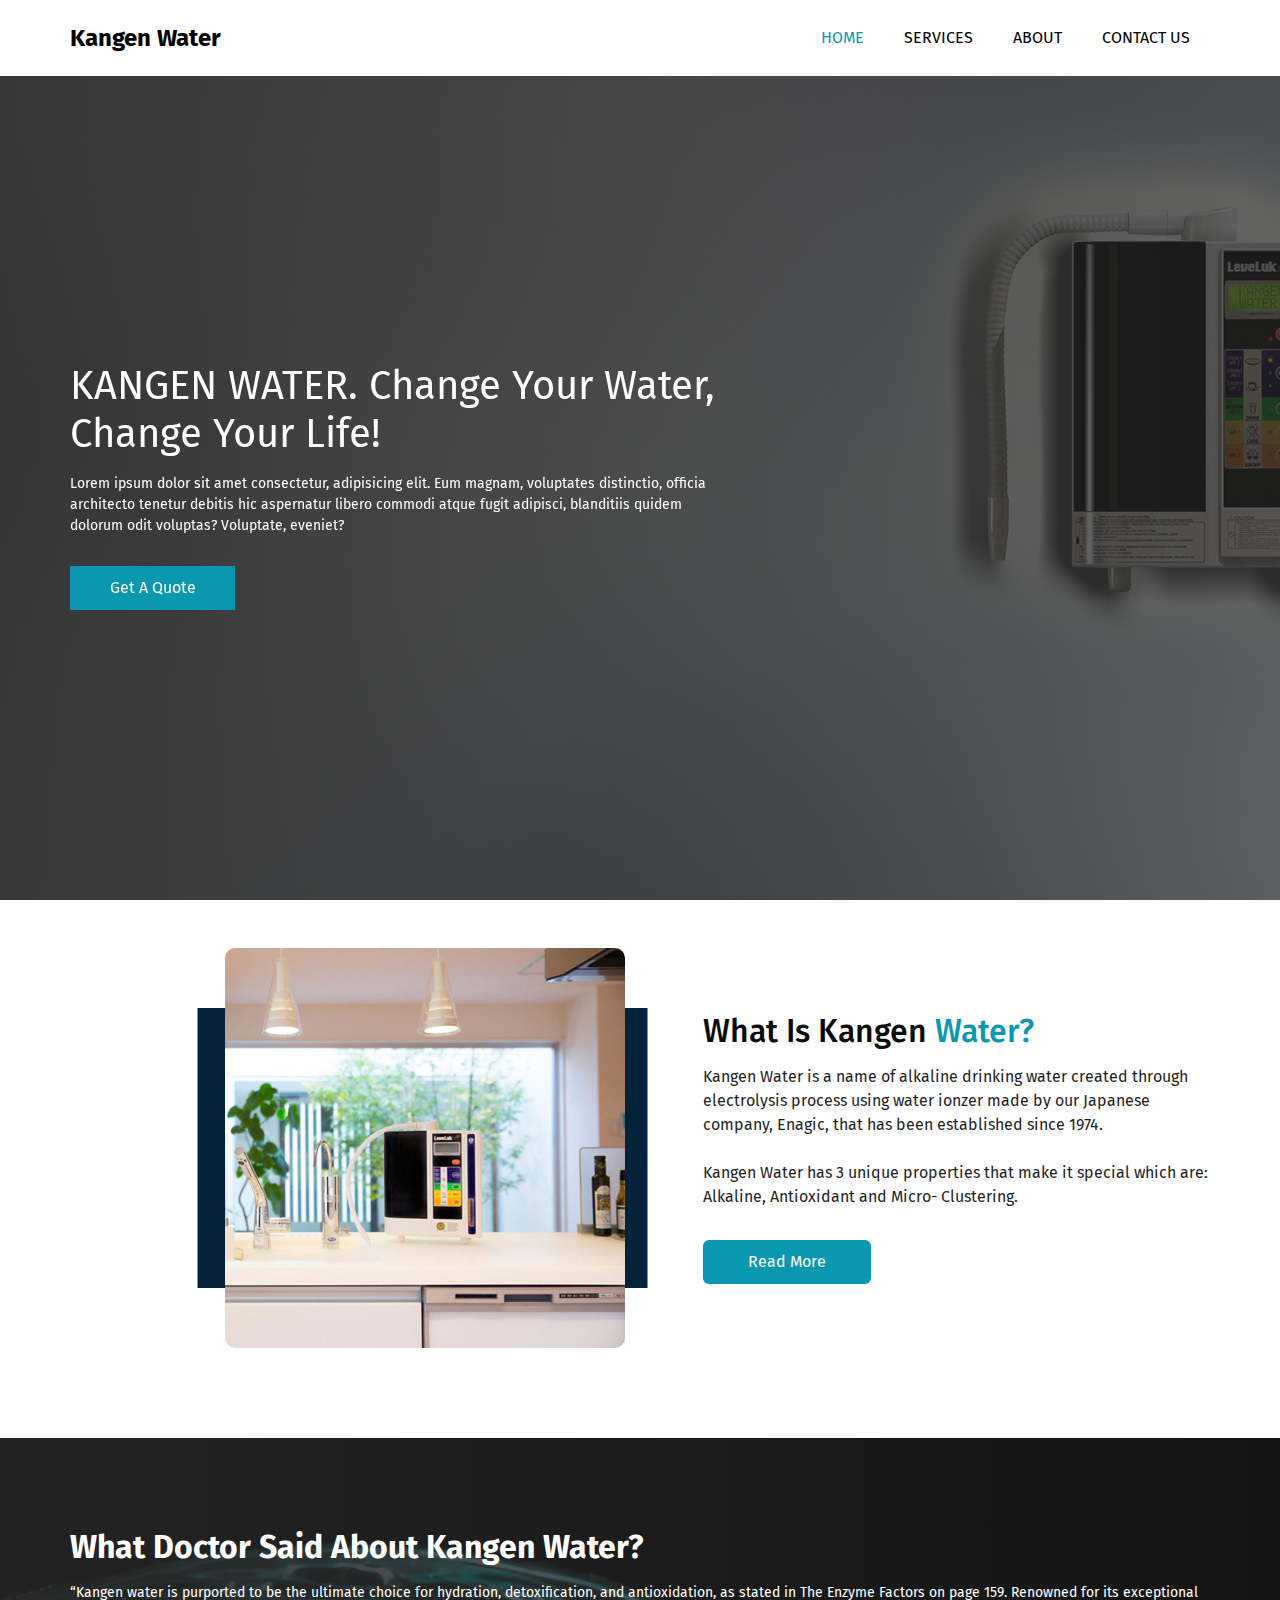
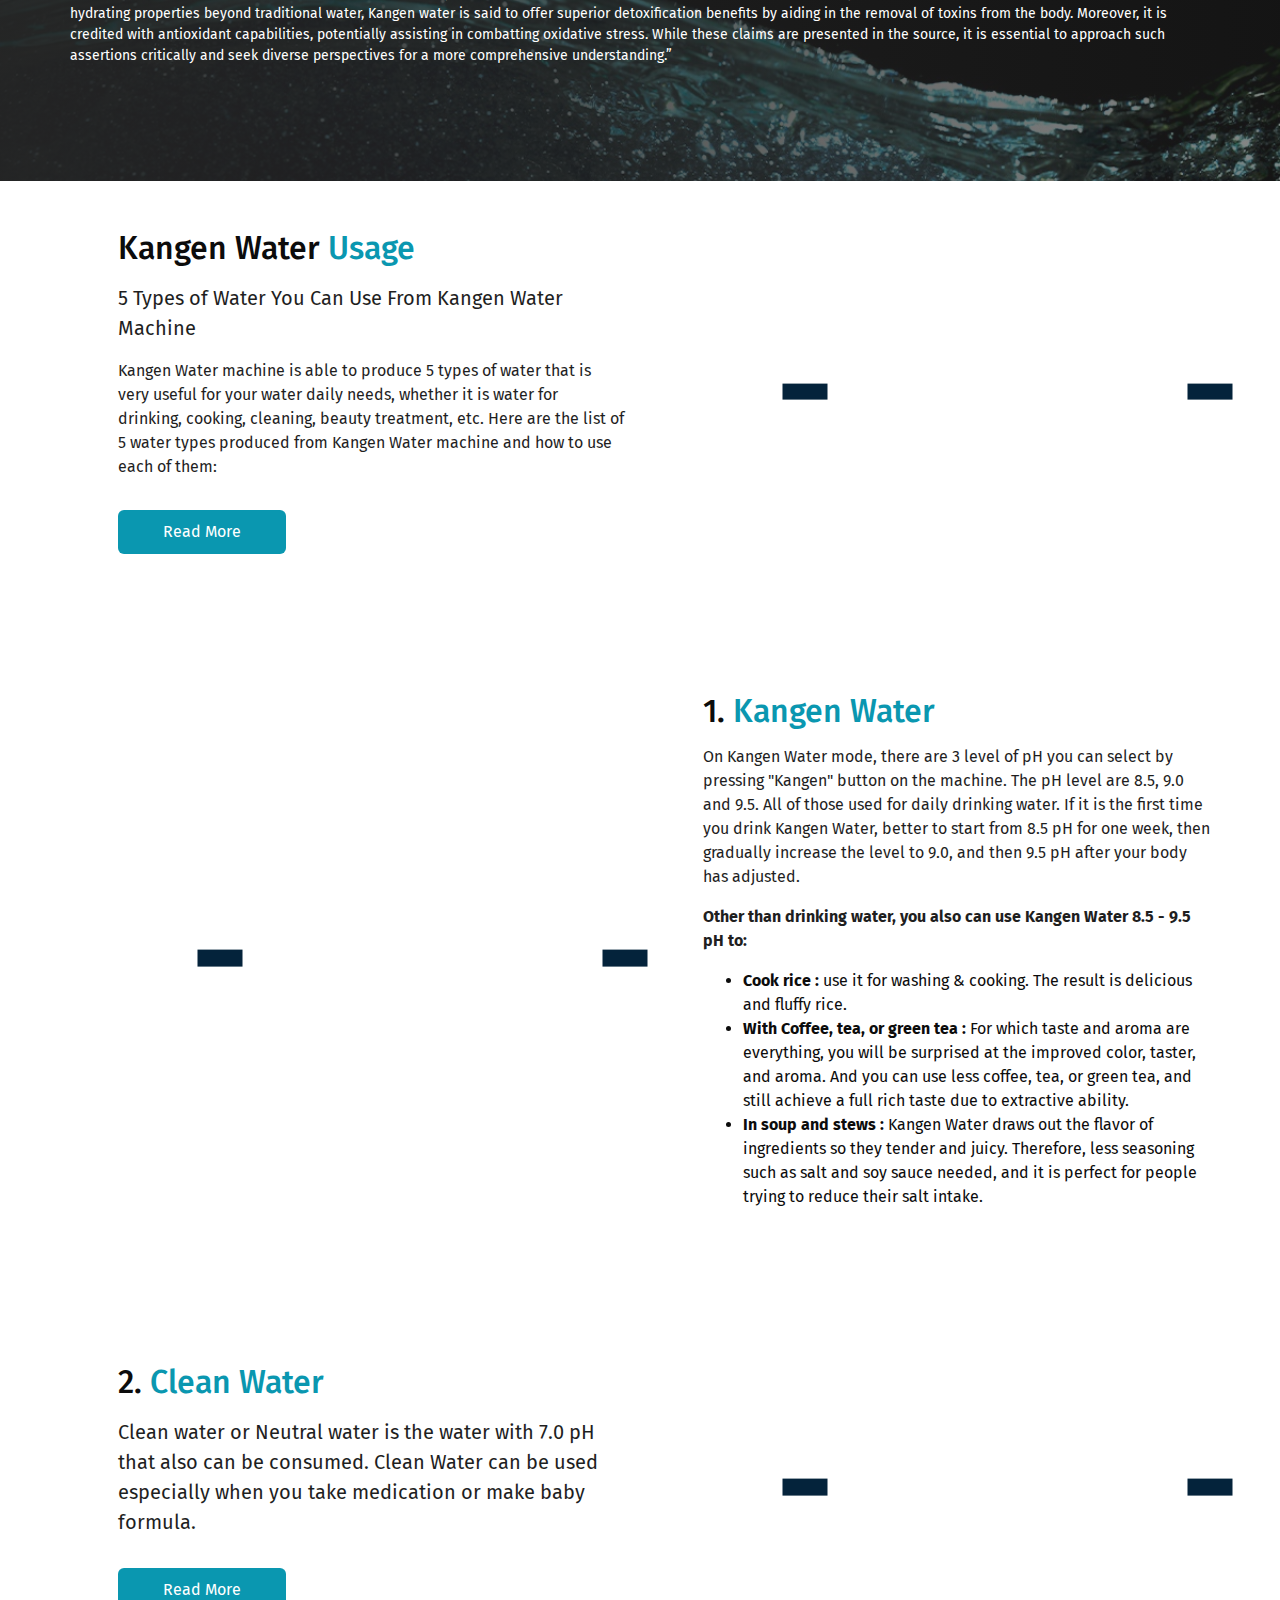
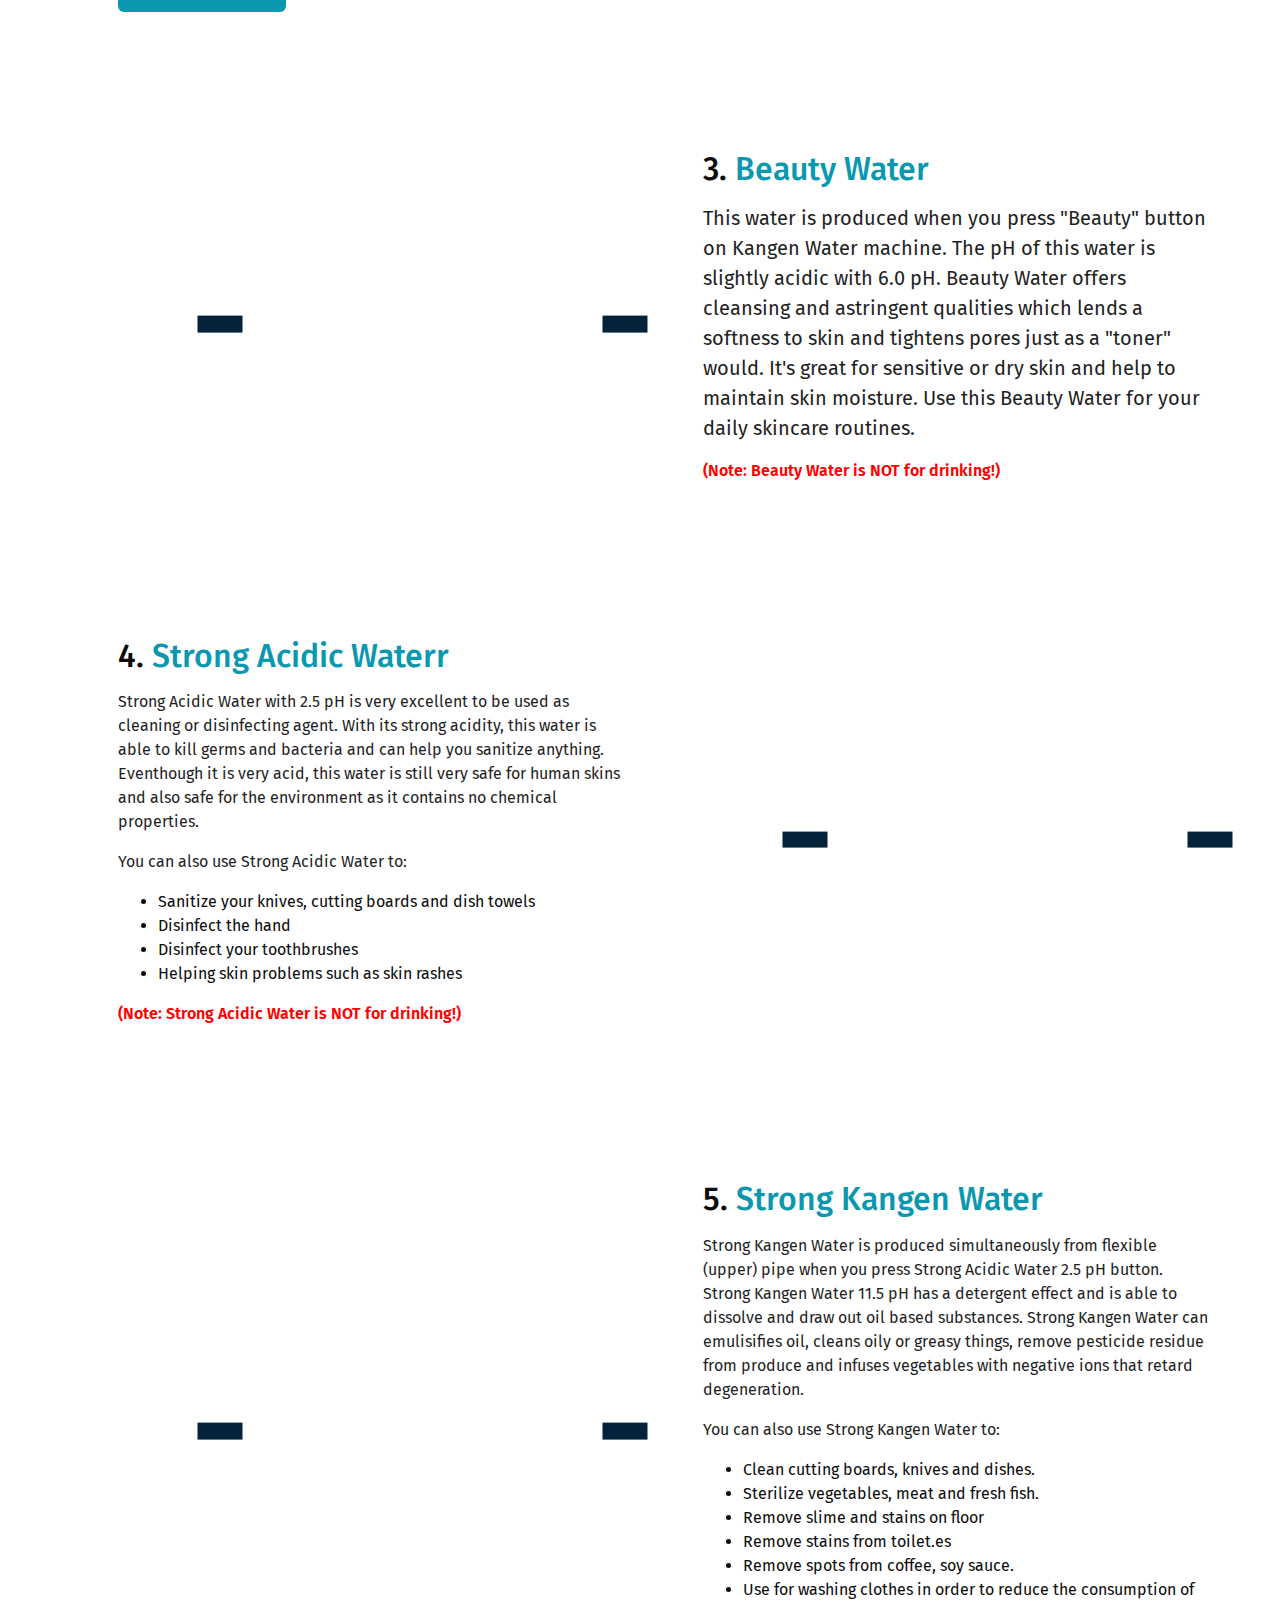
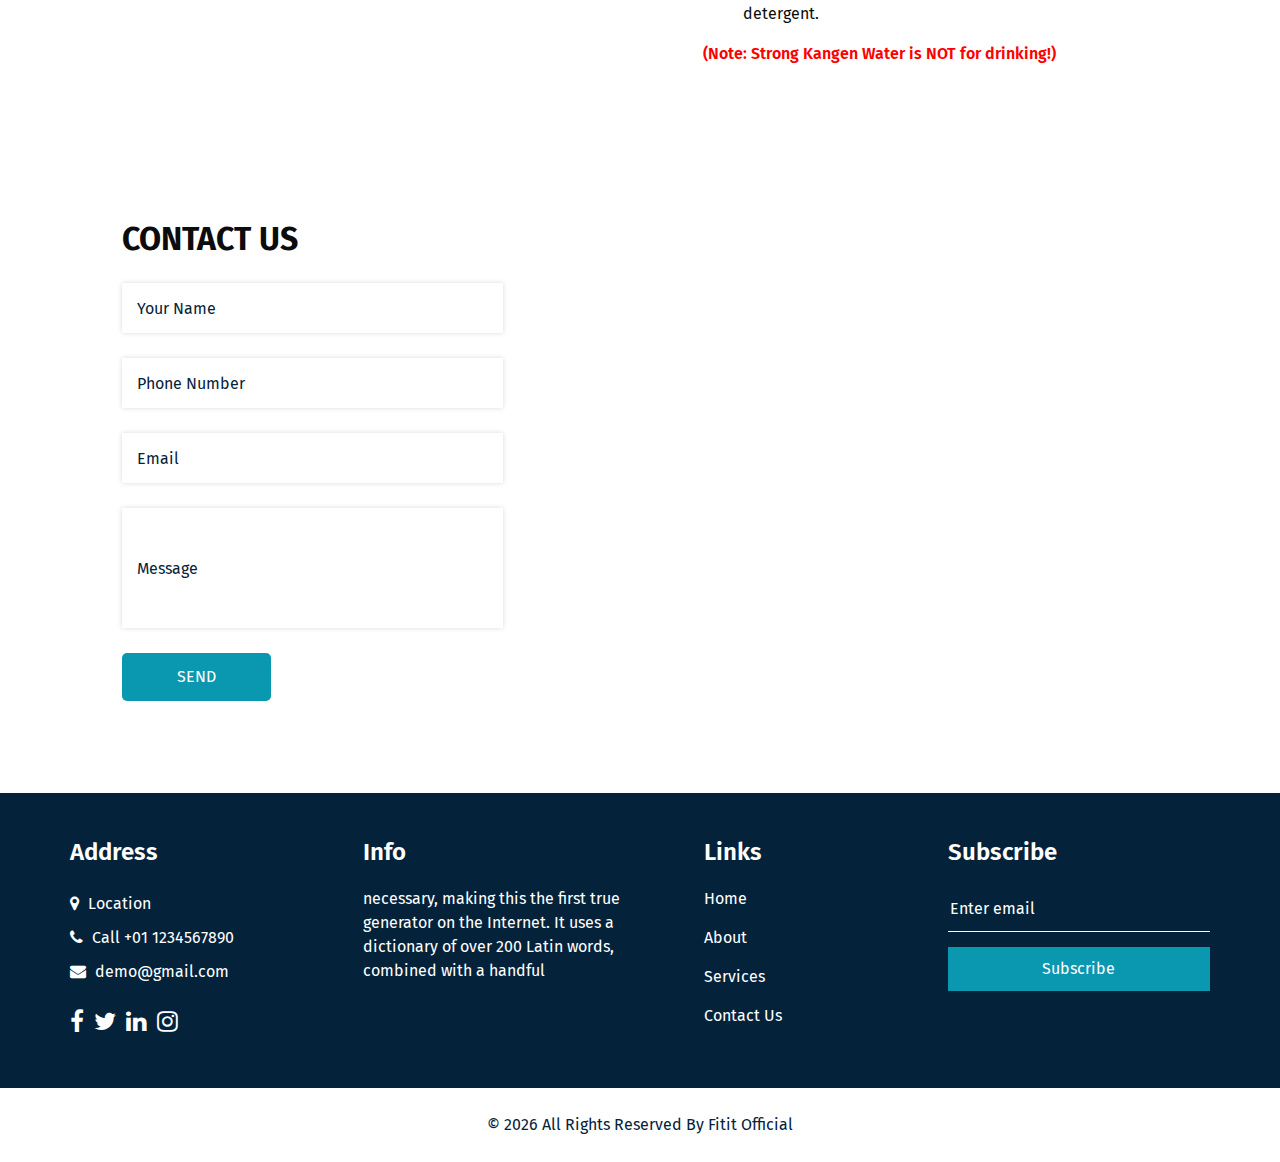
==== index.html @ 3a8f8d0d "initial commite" ====
<!DOCTYPE html>
<html>

<head>
  <!-- Basic -->
  <meta charset="utf-8" />
  <meta http-equiv="X-UA-Compatible" content="IE=edge" />
  <!-- Mobile Metas -->
  <meta name="viewport" content="width=device-width, initial-scale=1, shrink-to-fit=no" />
  <!-- Site Metas -->
  <meta name="keywords" content="" />
  <meta name="description" content="" />
  <meta name="author" content="" />

  <title> Kangen Water </title>


  <!-- bootstrap core css -->
  <link rel="stylesheet" type="text/css" href="css/bootstrap.css" />

  <!-- fonts style -->
  <link href="https://fonts.googleapis.com/css2?family=Roboto:wght@400;500;700;900&display=swap" rel="stylesheet">

  <!--owl slider stylesheet -->
  <link rel="stylesheet" type="text/css"
    href="https://cdnjs.cloudflare.com/ajax/libs/OwlCarousel2/2.3.4/assets/owl.carousel.min.css" />

  <!-- font awesome style -->
  <link href="css/font-awesome.min.css" rel="stylesheet" />

  <!-- Custom styles for this template -->
  <link href="css/style.css" rel="stylesheet" />
  <!-- responsive style -->
  <link href="css/responsive.css" rel="stylesheet" />

</head>

<body>

  <div class="hero_area">
    <!-- header section strats -->
    <header class="header_section">
      <div class="header_bottom">
        <div class="container">
          <nav class="navbar navbar-expand-lg custom_nav-container ">
            <a class="navbar-brand" href="index.html">
              <span>
                Kangen Water
              </span>
            </a>

            <button class="navbar-toggler" type="button" data-toggle="collapse" data-target="#navbarSupportedContent"
              aria-controls="navbarSupportedContent" aria-expanded="false" aria-label="Toggle navigation">
              <span class=""> </span>
            </button>

            <div class="collapse navbar-collapse" id="navbarSupportedContent">
              <ul class="navbar-nav  ">
                <li class="nav-item active">
                  <a class="nav-link" href="index.html">Home <span class="sr-only">(current)</span></a>
                </li>
                <li class="nav-item">
                  <a class="nav-link" href="service.html">Services</a>
                </li>
                <li class="nav-item">
                  <a class="nav-link" href="about.html"> About</a>
                </li>
                <li class="nav-item">
                  <a class="nav-link" href="contact.html">Contact Us</a>
                </li>
              </ul>
            </div>
          </nav>
        </div>
      </div>
    </header>
    <!-- end header section -->
    <!-- slider section -->
    <section class="slider_section ">
      <div class="slider_bg_box">
        <img src="images/bgmain2.jpg" alt="">
      </div>
      <div id="customCarousel1" class="carousel slide" data-ride="carousel">
        <div class="carousel-inner">
          <div class="carousel-item active">
            <div class="container ">
              <div class="row">
                <div class="col-md-7 ">
                  <div class="detail-box">
                    <h1>
                      KANGEN WATER. Change Your Water, Change Your Life!
                    </h1>
                    <p>
                      Lorem ipsum dolor sit amet consectetur, adipisicing elit. Eum magnam, voluptates distinctio,
                      officia architecto tenetur debitis hic aspernatur libero commodi atque fugit adipisci, blanditiis
                      quidem dolorum odit voluptas? Voluptate, eveniet?
                    </p>
                    <div class="btn-box">
                      <a href="" class="btn1">
                        Get A Quote
                      </a>
                    </div>
                  </div>
                </div>
              </div>
            </div>
          </div>
        </div>
      </div>

    </section>
    <!-- end slider section -->
  </div>


  <section class="about_section layout_padding-bottom mt-lg-5 mt-3 ">
    <div class="container ">
      <div class="row">
        <div class="col-md-6 ">
          <div class="img-box mb-lg-0 mb-4" style="text-align: end;">
            <img src="images/galsd501-2.jpg" style="border-radius: 10px;" alt="">
          </div>
        </div>
        <div class="col-md-6">
          <div class="detail-box ml-lg-5 px-lg-0 px-3">
            <div class="heading_container">
              <h2 style="font-weight: 500;">
                What Is Kangen <span>Water?</span>
              </h2>
            </div>
            <p>
              Kangen Water is a name of alkaline drinking water created through electrolysis process using water ionzer
              made by our Japanese company, Enagic, that has been established since 1974. <br><br>
              Kangen Water has 3 unique properties that make it special which are: Alkaline, Antioxidant and Micro-
              Clustering.
            </p>
            <a href="" style="border-radius: 6px;">
              Read More
            </a>
          </div>
        </div>

      </div>
    </div>
  </section>

  <section class="track_section layout_padding">
    <div class="track_bg_box">
      <img src="images/Optimum-kangen_water.jpg" alt="">
    </div>
    <div class="container">
      <div class="">
        <div class="heading_container text-center mb-3">
          <h2>
            What Doctor Said About Kangen Water?
          </h2>
        </div>
        <div class="m-auto"> <img src="https://kangenwater.in/images/home/homehiromi.jpg" alt=""
            style="border-radius: 10px;margin-left: 25px;" class="d-block d-md-none"></div>
        <p class="mt-3">
          “Kangen water is purported to be the ultimate choice for hydration, detoxification, and antioxidation, as
          stated in The Enzyme Factors on page 159. Renowned for its exceptional hydrating properties beyond traditional
          water, Kangen water is said to offer superior detoxification benefits by aiding in the removal of toxins from
          the body. Moreover, it is credited with antioxidant capabilities, potentially assisting in combatting
          oxidative stress. While these claims are presented in the source, it is essential to approach such assertions
          critically and seek diverse perspectives for a more comprehensive understanding.”
        </p>
      </div>
    </div>
  </section>


  <section class="about_section layout_padding-bottom mt-lg-5 mt-3 ">
    <div class="container ">
      <div class="row">
        <div class="col-md-6 order-lg-2">
          <div class="img-box mb-lg-0 mb-4" style="text-align: end;">
            <img src="https://kangenwater.in/images/machines/galk8-1.jpg" style="border-radius: 10px;" alt="">
          </div>
        </div>
        <div class="col-md-6 order-lg-1">
          <div class="detail-box ml-lg-5 px-lg-0 px-3">
            <div class="heading_container">
              <h2 style="font-weight: 500;">
                Kangen Water <span>Usage</span>
              </h2>
            </div>
            <p style="font-size: 20px;">
              5 Types of Water You Can Use From Kangen Water Machine
            </p>
            <p>Kangen Water machine is able to produce 5 types of water that is very useful for your water daily needs,
              whether it is water for drinking, cooking, cleaning, beauty treatment, etc. Here are the list of 5 water
              types produced from Kangen Water machine and how to use each of them:</p>
            <a href="" style="border-radius: 6px;">
              Read More
            </a>
          </div>
        </div>

      </div>
    </div>
  </section>


  <section class="about_section layout_padding-bottom mt-lg-5 mt-3 ">
    <div class="container ">
      <div class="row">
        <div class="col-md-6 order-lg-1">
          <div class="heading_container">
            <h2 style="font-weight: 500;" class="d-block d-md-none">
              1. <span>Kangen Water</span>
            </h2>
          </div>
          <div class="img-box mb-lg-0 mb-4" style="text-align: end;">
            <img
              src="https://img.freepik.com/premium-photo/happy-young-housewife-pours-filtered-water-into-glass-from-j_195549-6659.jpg?size=626&ext=jpg&uid=R100342859&ga=GA1.1.797659252.1682574873&semt=ais"
              class="img1" style="border-radius: 10px;" alt="">
          </div>
        </div>
        <div class="col-md-6 order-lg-2">
          <div class="detail-box ml-lg-5 px-lg-0 px-3">
            <div class="heading_container">
              <h2 style="font-weight: 500;" class="d-none d-md-block">
                1. <span>Kangen Water</span>
              </h2>
            </div>
            <p>
              On Kangen Water mode, there are 3 level of pH you can select by pressing "Kangen" button on the machine.
              The pH level are 8.5, 9.0 and 9.5. All of those used for daily drinking water. If it is the first time you
              drink Kangen Water, better to start from 8.5 pH for one week, then gradually increase the level to 9.0,
              and then 9.5 pH after your body has adjusted.
            </p>
            <p><b>Other than drinking water, you also can use Kangen Water 8.5 - 9.5 pH to:</b></p>
            <ul>
              <li><b>Cook rice :</b> use it for washing & cooking. The result is delicious and fluffy rice.</li>
              <li><b>With Coffee, tea, or green tea :</b> For which taste and aroma are everything, you will be
                surprised at
                the improved color, taster, and aroma. And you can use less coffee, tea, or green tea, and still achieve
                a full rich taste due to extractive ability.</li>
              <li>
                <b>In soup and stews :</b> Kangen Water draws out the flavor of ingredients so they tender and juicy.
                Therefore, less seasoning such as salt and soy sauce needed, and it is perfect for people trying to
                reduce their salt intake.
              </li>
            </ul>
          </div>
        </div>

      </div>
    </div>
  </section>

  <section class="about_section layout_padding-bottom mt-lg-5 mt-3 ">
    <div class="container ">
      <div class="row">
        <div class="col-md-6 order-lg-2">
          <div class="heading_container">
            <h2 style="font-weight: 500;" class="d-block d-md-none">
              2. <span>Clean Water </span>
            </h2>
          </div>
          <div class="img-box mb-lg-0 mb-4" style="text-align: end;">
            <img src="https://impakter.com/wp-content/uploads/2018/10/rawpixel-973120-unsplash.jpg" class="img2"
              style="border-radius: 10px;" alt="">
          </div>
        </div>
        <div class="col-md-6 order-lg-1">
          <div class="detail-box ml-lg-5 px-lg-0 px-3">
            <div class="heading_container">
              <h2 style="font-weight: 500;" class="d-none d-md-block">
                2. <span>Clean Water </span>
              </h2>
            </div>
            <p style="font-size: 20px;">
              Clean water or Neutral water is the water with 7.0 pH that also can be consumed. Clean Water can be used
              especially when you take medication or make baby formula.
            </p>
            <a href="" style="border-radius: 6px;">
              Read More
            </a>
          </div>
        </div>

      </div>
    </div>
  </section>


  <section class="about_section layout_padding-bottom mt-lg-5 mt-3 ">
    <div class="container ">
      <div class="row">
        <div class="col-md-6 order-lg-1">
          <div class="heading_container">
            <h2 style="font-weight: 500;" class="d-block d-md-none">
              3. <span>Beauty Water</span>
            </h2>
          </div>
          <div class="img-box mb-lg-0 mb-4" style="text-align: end;">
            <img
              src="https://img.freepik.com/premium-photo/beautiful-asian-woman-washes-her-face-with-pure-water_296537-1954.jpg?size=626&ext=jpg"
              class="img2" style="border-radius: 10px;" alt="">
          </div>
        </div>
        <div class="col-md-6 order-lg-2">
          <div class="detail-box ml-lg-5 px-lg-0 px-3">
            <div class="heading_container">
              <h2 style="font-weight: 500;" class="d-none d-md-block">
                3. <span>Beauty Water</span>
              </h2>
            </div>
            <p style="font-size: 20px;">
              This water is produced when you press "Beauty" button on Kangen Water machine. The pH of this water is
              slightly acidic with 6.0 pH. Beauty Water offers cleansing and astringent qualities which lends a softness
              to skin and tightens pores just as a "toner" would. It's great for sensitive or dry skin and help to
              maintain skin moisture. Use this Beauty Water for your daily skincare routines.
            </p>
            <p style="font-weight: 600;color: red;">(Note: Beauty Water is NOT for drinking!)</p>
          </div>
        </div>

      </div>
    </div>
  </section>


  <section class="about_section layout_padding-bottom mt-lg-5 mt-3 ">
    <div class="container ">
      <div class="row">
        <div class="col-md-6 order-lg-2">
          <div class="heading_container">
            <h2 style="font-weight: 500;" class="d-block d-md-none">
              4. <span>Strong Acidic Waterr</span>
            </h2>
          </div>
          <div class="img-box mb-lg-0 mb-4" style="text-align: end;">
            <img
              src="https://img.freepik.com/free-photo/young-woman-apron_1398-5023.jpg?w=360&t=st=1701865116~exp=1701865716~hmac=9f37cf06c59125d0d87f1bd914e7751e4f3ed29bd96968b6bcf53ad948f47fd2"
              class="img2" style="border-radius: 10px;" alt="">
          </div>
        </div>
        <div class="col-md-6 order-lg-1">
          <div class="detail-box ml-lg-5 px-lg-0 px-3">
            <div class="heading_container">
              <h2 style="font-weight: 500;" class="d-none d-md-block">
                4. <span>Strong Acidic Waterr</span>
              </h2>
            </div>
            <p>
              Strong Acidic Water with 2.5 pH is very excellent to be used as cleaning or disinfecting agent. With its
              strong acidity, this water is able to kill germs and bacteria and can help you sanitize anything.
              Eventhough it is very acid, this water is still very safe for human skins and also safe for the
              environment as it contains no chemical properties.
            </p>
            <p>You can also use Strong Acidic Water to:</p>
            <ul>
              <li>Sanitize your knives, cutting boards and dish towels</li>
              <li>Disinfect the hand</li>
              <li>Disinfect your toothbrushes</li>
              <li>Helping skin problems such as skin rashes</li>
            </ul>
            <p style="font-weight: 600;color: red;">(Note: Strong Acidic Water is NOT for drinking!)</p>
          </div>
        </div>

      </div>
    </div>
  </section>


  <section class="about_section layout_padding-bottom mt-lg-5 mt-3 ">
    <div class="container ">
      <div class="row">
        <div class="col-md-6 order-lg-1">
          <div class="heading_container">
            <h2 style="font-weight: 500;" class="d-block d-md-none">
              5. <span>Strong Kangen Water</span>
            </h2>
          </div>
          <div class="img-box mb-lg-0 mb-4" style="text-align: end;">
            <img
              src="https://img.freepik.com/free-photo/medium-shot-man-disinfecting-sink_23-2148563325.jpg?w=996&t=st=1701865516~exp=1701866116~hmac=d6a1b78560cbea6d9ed108c495495f09a5dd573ee6c6649c5be44d78e0f70afc"
              class="img2" style="border-radius: 10px;" alt="">
          </div>
        </div>
        <div class="col-md-6 order-lg-2">
          <div class="detail-box ml-lg-5 px-lg-0 px-3">
            <div class="heading_container">
              <h2 style="font-weight: 500;" class="d-none d-md-block">
                5. <span>Strong Kangen Water</span>
              </h2>
            </div>
            <p>
              Strong Kangen Water is produced simultaneously from flexible (upper) pipe when you press Strong Acidic
              Water 2.5 pH button. Strong Kangen Water 11.5 pH has a detergent effect and is able to dissolve and draw
              out oil based substances. Strong Kangen Water can emulisifies oil, cleans oily or greasy things, remove
              pesticide residue from produce and infuses vegetables with negative ions that retard degeneration.
            </p>
            <p>You can also use Strong Kangen Water to:</p>
            <ul>
              <li>Clean cutting boards, knives and dishes.</li>
              <li>Sterilize vegetables, meat and fresh fish.</li>
              <li>Remove slime and stains on floor</li>
              <li>Remove stains from toilet.es</li>
              <li>Remove spots from coffee, soy sauce.</li>
              <li>Use for washing clothes in order to reduce the consumption of detergent.</li>
            </ul>
            <p style="font-weight: 600;color: red;"> (Note: Strong Kangen Water  is NOT for drinking!)</p>
          </div>
        </div>

      </div>
    </div>
  </section>

  <!-- end client section -->

  <!-- contact section -->
  <section class="contact_section mt-5">
    <div class="container-fluid">
      <div class="row">
        <div class="col-lg-4 col-md-5 offset-md-1">
          <div class="heading_container">
            <h2>
              Contact Us
            </h2>
          </div>
        </div>
      </div>
      <div class="row">
        <div class="col-lg-4 col-md-5 offset-md-1">
          <div class="form_container contact-form">
            <form action="">
              <div>
                <input type="text" placeholder="Your Name" />
              </div>
              <div>
                <input type="text" placeholder="Phone Number" />
              </div>
              <div>
                <input type="email" placeholder="Email" />
              </div>
              <div>
                <input type="text" class="message-box" placeholder="Message" />
              </div>
              <div class="btn_box">
                <button>
                  SEND
                </button>
              </div>
            </form>
          </div>
        </div>
        <div class="col-lg-7 col-md-6 px-0">
          <div class="map_container">
            <div class="map">
              <div id="googleMap"></div>
            </div>
          </div>
        </div>
      </div>
    </div>
  </section>
  <!-- end contact section -->

  <!-- info section -->

  <section class="info_section layout_padding2">
    <div class="container">
      <div class="row">
        <div class="col-md-6 col-lg-3 info_col">
          <div class="info_contact">
            <h4>
              Address
            </h4>
            <div class="contact_link_box">
              <a href="">
                <i class="fa fa-map-marker" aria-hidden="true"></i>
                <span>
                  Location
                </span>
              </a>
              <a href="">
                <i class="fa fa-phone" aria-hidden="true"></i>
                <span>
                  Call +01 1234567890
                </span>
              </a>
              <a href="">
                <i class="fa fa-envelope" aria-hidden="true"></i>
                <span>
                  demo@gmail.com
                </span>
              </a>
            </div>
          </div>
          <div class="info_social">
            <a href="">
              <i class="fa fa-facebook" aria-hidden="true"></i>
            </a>
            <a href="">
              <i class="fa fa-twitter" aria-hidden="true"></i>
            </a>
            <a href="">
              <i class="fa fa-linkedin" aria-hidden="true"></i>
            </a>
            <a href="">
              <i class="fa fa-instagram" aria-hidden="true"></i>
            </a>
          </div>
        </div>
        <div class="col-md-6 col-lg-3 info_col">
          <div class="info_detail">
            <h4>
              Info
            </h4>
            <p>
              necessary, making this the first true generator on the Internet. It uses a dictionary of over 200 Latin
              words, combined with a handful
            </p>
          </div>
        </div>
        <div class="col-md-6 col-lg-2 mx-auto info_col">
          <div class="info_link_box">
            <h4>
              Links
            </h4>
            <div class="info_links">
              <a class="active" href="index.html">
                <img src="images/nav-bullet.png" alt="">
                Home
              </a>
              <a class="" href="about.html">
                <img src="images/nav-bullet.png" alt="">
                About
              </a>
              <a class="" href="service.html">
                <img src="images/nav-bullet.png" alt="">
                Services
              </a>
              <a class="" href="contact.html">
                <img src="images/nav-bullet.png" alt="">
                Contact Us
              </a>
            </div>
          </div>
        </div>
        <div class="col-md-6 col-lg-3 info_col ">
          <h4>
            Subscribe
          </h4>
          <form action="#">
            <input type="text" placeholder="Enter email" />
            <button type="submit">
              Subscribe
            </button>
          </form>
        </div>
      </div>
    </div>
  </section>

  <!-- end info section -->

  <!-- footer section -->
  <section class="footer_section">
    <div class="container">
      <p>
        &copy; <span id="displayYear"></span> All Rights Reserved By
        <a href="https://gcsconsultant.com/digital-marketing-agency.html">Fitit Official</a>
      </p>
    </div>
  </section>
  <!-- footer section -->

  <!-- jQery -->
  <script type="text/javascript" src="js/jquery-3.4.1.min.js"></script>
  <!-- popper js -->
  <script src="https://cdn.jsdelivr.net/npm/popper.js@1.16.0/dist/umd/popper.min.js"
    integrity="sha384-Q6E9RHvbIyZFJoft+2mJbHaEWldlvI9IOYy5n3zV9zzTtmI3UksdQRVvoxMfooAo" crossorigin="anonymous">
    </script>
  <!-- bootstrap js -->
  <script type="text/javascript" src="js/bootstrap.js"></script>
  <!-- owl slider -->
  <script type="text/javascript" src="https://cdnjs.cloudflare.com/ajax/libs/OwlCarousel2/2.3.4/owl.carousel.min.js">
  </script>
  <!-- custom js -->
  <script type="text/javascript" src="js/custom.js"></script>
  <!-- Google Map -->
  <script src="https://maps.googleapis.com/maps/api/js?key=AIzaSyCh39n5U-4IoWpsVGUHWdqB6puEkhRLdmI&callback=myMap">
  </script>
  <!-- End Google Map -->

</body>

</html>
---- css/style.css ----
@import url('https://fonts.googleapis.com/css2?family=Fira+Sans:wght@100;200;300;400;500;600;700;800;900&display=swap');

body {
  font-family: 'Fira Sans', sans-serif;
  color: #0c0c0c;
  background-color: #ffffff;
  overflow-x: hidden;
}

.layout_padding {
  padding: 90px 0;
}

.layout_padding2 {
  padding: 75px 0;
}

.layout_padding2-top {
  padding-top: 75px;
}

.layout_padding2-bottom {
  padding-bottom: 75px;
}

.layout_padding-top {
  padding-top: 90px;
}

.layout_padding-bottom {
  padding-bottom: 90px;
}

.heading_container {
  display: -webkit-box;
  display: -ms-flexbox;
  display: flex;
  -webkit-box-orient: vertical;
  -webkit-box-direction: normal;
  -ms-flex-direction: column;
  flex-direction: column;
  -webkit-box-align: start;
  -ms-flex-align: start;
  align-items: flex-start;
}

.heading_container h2 {
  position: relative;
  font-weight: bold;
  margin-bottom: 0;
}

.heading_container h2 span {
  color: #0a97b0;
}

.heading_container p {
  margin-top: 10px;
  margin-bottom: 0;
}

.heading_container.heading_center {
  -webkit-box-align: center;
  -ms-flex-align: center;
  align-items: center;
  text-align: center;
}

a,
a:hover,
a:focus {
  text-decoration: none;
}

a:hover,
a:focus {
  color: initial;
}

.btn,
.btn:focus {
  outline: none !important;
  -webkit-box-shadow: none;
  box-shadow: none;
}

/*header section*/
.hero_area {
  position: relative;
  min-height: 100vh;
  display: -webkit-box;
  display: -ms-flexbox;
  display: flex;
  -webkit-box-orient: vertical;
  -webkit-box-direction: normal;
  -ms-flex-direction: column;
  flex-direction: column;
}

.sub_page .hero_area {
  min-height: auto;
}

.sub_page .header_section {
  margin-top: 0;
  -webkit-box-shadow: 0 0 10px 0 rgba(0, 0, 0, 0.25);
  box-shadow: 0 0 10px 0 rgba(0, 0, 0, 0.25);
}

.header_section .header_top {
  padding: 15px 0;
  background-color: #04233b;
}

.header_section .header_top .contact_nav {
  display: -webkit-box;
  display: -ms-flexbox;
  display: flex;
  -webkit-box-pack: justify;
  -ms-flex-pack: justify;
  justify-content: space-between;
}

.header_section .header_top .contact_nav a {
  color: #ffffff;
  display: -webkit-box;
  display: -ms-flexbox;
  display: flex;
  font-size: 15px;
}

.header_section .header_top .contact_nav a i {
  margin-right: 5px;
  border-radius: 100%;
  background-color: #ffffff;
  width: 25px;
  height: 25px;
  display: -webkit-box;
  display: -ms-flexbox;
  display: flex;
  -webkit-box-pack: center;
  -ms-flex-pack: center;
  justify-content: center;
  -webkit-box-align: center;
  -ms-flex-align: center;
  align-items: center;
  color: #0a97b0;
}

.header_section .header_top .contact_nav a:hover i {
  color: #04233b;
}

.header_section .header_bottom {
  background-color: #ffffff;
  padding: 15px 0;
}

.header_section .header_bottom .container-fluid {
  padding-right: 25px;
  padding-left: 25px;
}

.navbar-brand span {
  font-weight: bold;
  font-size: 24px;
  color: #000000;
}

.custom_nav-container {
  padding: 0;
}

.custom_nav-container .navbar-nav {
  margin-left: auto;
}

.custom_nav-container .navbar-nav .nav-item .nav-link {
  padding: 5px 20px;
  color: #000000;
  text-align: center;
  text-transform: uppercase;
  border-radius: 5px;
  -webkit-transition: all .3s;
  transition: all .3s;
}

.custom_nav-container .navbar-nav .nav-item:hover .nav-link,
.custom_nav-container .navbar-nav .nav-item.active .nav-link {
  color: #0a97b0;
}

.custom_nav-container .nav_search-btn {
  width: 35px;
  height: 35px;
  padding: 0;
  border: none;
  color: #000000;
}

.custom_nav-container .nav_search-btn:hover {
  color: #000000;
}

.custom_nav-container .navbar-toggler {
  outline: none;
}

.custom_nav-container .navbar-toggler {
  padding: 0;
  width: 37px;
  height: 42px;
  -webkit-transition: all .3s;
  transition: all .3s;
}

.custom_nav-container .navbar-toggler span {
  display: block;
  width: 35px;
  height: 4px;
  background-color: #000000;
  margin: 7px 0;
  -webkit-transition: all 0.3s;
  transition: all 0.3s;
  position: relative;
  border-radius: 5px;
  -webkit-transition: all .3s;
  transition: all .3s;
}

.custom_nav-container .navbar-toggler span::before,
.custom_nav-container .navbar-toggler span::after {
  content: "";
  position: absolute;
  left: 0;
  height: 100%;
  width: 100%;
  background-color: #000000;
  top: -10px;
  border-radius: 5px;
  -webkit-transition: all .3s;
  transition: all .3s;
}

.custom_nav-container .navbar-toggler span::after {
  top: 10px;
}

.custom_nav-container .navbar-toggler[aria-expanded="true"] {
  -webkit-transform: rotate(360deg);
  transform: rotate(360deg);
}

.custom_nav-container .navbar-toggler[aria-expanded="true"] span {
  -webkit-transform: rotate(45deg);
  transform: rotate(45deg);
}

.custom_nav-container .navbar-toggler[aria-expanded="true"] span::before,
.custom_nav-container .navbar-toggler[aria-expanded="true"] span::after {
  -webkit-transform: rotate(90deg);
  transform: rotate(90deg);
  top: 0;
}

.custom_nav-container .navbar-toggler[aria-expanded="true"] .s-1 {
  -webkit-transform: rotate(45deg);
  transform: rotate(45deg);
  margin: 0;
  margin-bottom: -4px;
}

.custom_nav-container .navbar-toggler[aria-expanded="true"] .s-2 {
  display: none;
}

.custom_nav-container .navbar-toggler[aria-expanded="true"] .s-3 {
  -webkit-transform: rotate(-45deg);
  transform: rotate(-45deg);
  margin: 0;
  margin-top: -4px;
}

.custom_nav-container .navbar-toggler[aria-expanded="false"] .s-1,
.custom_nav-container .navbar-toggler[aria-expanded="false"] .s-2,
.custom_nav-container .navbar-toggler[aria-expanded="false"] .s-3 {
  -webkit-transform: none;
  transform: none;
}

/*end header section*/
/* slider section */
.slider_section {
  -webkit-box-flex: 1;
  -ms-flex: 1;
  flex: 1;
  display: -webkit-box;
  display: -ms-flexbox;
  display: flex;
  -webkit-box-align: center;
  -ms-flex-align: center;
  align-items: center;
  position: relative;
}

.slider_section .slider_bg_box {
  position: absolute;
  top: 0;
  left: 0;
  width: 100%;
  height: 100%;
  overflow: hidden;
  z-index: -1;
}

.slider_section .slider_bg_box img {
  width: auto;
  height: auto;
  min-width: 100%;
  min-height: 100%;
}

.slider_section .slider_bg_box::before {
  content: "";
  position: absolute;
  top: 0;
  left: 0;
  width: 100%;
  height: 100%;
  background: -webkit-gradient(linear, left top, right top, from(rgba(37, 37, 37, 0.9)), to(rgba(37, 37, 37, 0.7)));
  background: linear-gradient(to right, rgba(37, 37, 37, 0.9), rgba(37, 37, 37, 0.7));
}

.slider_section .row {
  -webkit-box-align: center;
  -ms-flex-align: center;
  align-items: center;
}

.slider_section #customCarousel1 {
  width: 100%;
  position: unset;
}

.slider_section .detail-box {
  color: #04233b;
}

.slider_section .detail-box h1 {
  font-weight: bold;
  margin-bottom: 15px;
  font-weight: 400;
  color: #ffffff;
}

.slider_section .detail-box p {
  color: #fefefe;
  font-size: 14px;
}

.slider_section .detail-box .btn-box {
  display: -webkit-box;
  display: -ms-flexbox;
  display: flex;
  margin: 0 -5px;
  margin-top: 25px;
}

.slider_section .detail-box .btn-box a {
  margin: 5px;
  text-align: center;
  width: 165px;
}

.slider_section .detail-box .btn-box .btn1 {
  display: inline-block;
  padding: 10px 15px;
  background-color: #0a97b0;
  color: #ffffff;
  border-radius: 0;
  -webkit-transition: all .3s;
  transition: all .3s;
  border: none;
}

.slider_section .detail-box .btn-box .btn1:hover {
  background-color: #065968;
}

.slider_section .detail-box .btn-box .btn2 {
  display: inline-block;
  padding: 10px 15px;
  background-color: #000000;
  color: #ffffff;
  border-radius: 0;
  -webkit-transition: all .3s;
  transition: all .3s;
  border: none;
}

.slider_section .detail-box .btn-box .btn2:hover {
  background-color: black;
}

.slider_section .carousel-indicators {
  position: unset;
  margin: 0;
  -webkit-box-pack: center;
  -ms-flex-pack: center;
  justify-content: center;
  -webkit-box-align: center;
  -ms-flex-align: center;
  align-items: center;
  margin-top: 45px;
}

.slider_section .carousel-indicators li {
  background-color: #ffffff;
  width: 12px;
  height: 12px;
  border-radius: 100%;
  opacity: 1;
}

.slider_section .carousel-indicators li.active {
  width: 20px;
  height: 20px;
  background-color: #0a97b0;
}

.service_section {
  position: relative;
}

.service_section .box {
  display: -webkit-box;
  display: -ms-flexbox;
  display: flex;
  margin-top: 45px;
  background-color: #f8f8f9;
  padding: 20px;
  border-radius: 5px;
}

.service_section .box .img-box {
  display: -webkit-box;
  display: -ms-flexbox;
  display: flex;
  -webkit-box-pack: center;
  -ms-flex-pack: center;
  justify-content: center;
  -webkit-box-align: start;
  -ms-flex-align: start;
  align-items: flex-start;
  width: 125px;
  min-width: 75px;
  height: 75px;
  margin-right: 25px;
}

.service_section .box .img-box img {
  max-width: 100%;
  max-height: 100%;
  -webkit-transition: all .3s;
  transition: all .3s;
}

.service_section .box .detail-box h5 {
  font-weight: bold;
  text-transform: uppercase;
}

.service_section .box .detail-box a {
  color: #04233b;
  font-weight: 600;
}

.service_section .box .detail-box a:hover {
  color: #0a97b0;
}

.about_section .row {
  -webkit-box-align: center;
  -ms-flex-align: center;
  align-items: center;
}

.about_section .img-box {
  position: relative;
}

.about_section .img-box img {
  max-width: 100%;
  position: relative;
  z-index: 2;
}

.about_section .img-box::before,
.about_section .img-box::after {
  content: "";
  position: absolute;
  top: 50%;
  width: 45px;
  height: 70%;
  background-color: #04233b;
  z-index: 3;
}

.about_section .img-box::before {
  left: 150px;
  z-index: 1;
  -webkit-transform: translate(-50%, -50%);
  transform: translate(-50%, -50%);
}

.about_section .img-box::after {
  right: 0px;
  z-index: 1;
  -webkit-transform: translate(50%, -50%);
  transform: translate(50%, -50%);
}

.about_section .detail-box p {
  color: #1f1f1f;
  margin-top: 15px;
}

.about_section .detail-box a {
  display: inline-block;
  padding: 10px 45px;
  background-color: #0a97b0;
  color: #ffffff;
  border-radius: 0px;
  -webkit-transition: all .3s;
  transition: all .3s;
  border: none;
  margin-top: 15px;
}

.about_section .detail-box a:hover {
  background-color: #065968;
}

.track_section {
  position: relative;
  color: #ffffff;
}

.track_section .track_bg_box {
  position: absolute;
  top: 0;
  left: 0;
  width: 100%;
  height: 100%;
  overflow: hidden;
  z-index: -1;
}

.track_section .track_bg_box img {
  width: auto;
  height: auto;
  min-width: 100%;
  min-height: 100%;
}

.track_section .track_bg_box::before {
  content: "";
  position: absolute;
  top: 0;
  left: 0;
  width: 100%;
  height: 100%;
  background: -webkit-gradient(linear, left top, right top, from(rgba(37, 37, 37, 0.95)), to(rgba(37, 37, 37, 0.55)));
  background: linear-gradient(to right, rgba(37, 37, 37, 0.95), rgba(37, 37, 37, 0.55));
}

.track_section p {
  font-size: 14px;
  margin-top: 15px;
  margin-bottom: 25px;
}

.track_section form {
  display: -webkit-box;
  display: -ms-flexbox;
  display: flex;
  -webkit-box-align: stretch;
  -ms-flex-align: stretch;
  align-items: stretch;
}

.track_section form input {
  background-color: #ffffff;
  border: none;
  -webkit-box-flex: 2.5;
  -ms-flex: 2.5;
  flex: 2.5;
  outline: none;
  color: #000000;
  min-height: 42.4px;
  padding-left: 15px;
}

.track_section form input ::-webkit-input-placeholder {
  color: #ffffff;
  opacity: 0.2;
}

.track_section form input :-ms-input-placeholder {
  color: #ffffff;
  opacity: 0.2;
}

.track_section form input ::-ms-input-placeholder {
  color: #ffffff;
  opacity: 0.2;
}

.track_section form input ::placeholder {
  color: #ffffff;
  opacity: 0.2;
}

.track_section form button {
  -webkit-box-flex: 1;
  -ms-flex: 1;
  flex: 1;
  display: inline-block;
  padding: 9px 30px;
  background-color: #0a97b0;
  color: #ffffff;
  border-radius: 0;
  -webkit-transition: all .3s;
  transition: all .3s;
  border: none;
  font-size: 15px;
  text-transform: uppercase;
}

.track_section form button:hover {
  background-color: #065968;
}

.client_section .client_container {
  width: 75%;
  margin-top: 45px;
}

.client_section .box {
  display: -webkit-box;
  display: -ms-flexbox;
  display: flex;
  -webkit-box-orient: vertical;
  -webkit-box-direction: normal;
  -ms-flex-direction: column;
  flex-direction: column;
  margin-right: 5px;
}

.client_section .box .detail-box {
  border: 1px solid #dddddd;
  padding: 25px;
  margin-bottom: 25px;
}

.client_section .box .client_id {
  display: -webkit-box;
  display: -ms-flexbox;
  display: flex;
  -webkit-box-align: center;
  -ms-flex-align: center;
  align-items: center;
}

.client_section .box .client_id .img-box {
  position: relative;
  width: 75px;
  height: 75px;
}

.client_section .box .client_id .img-box img {
  width: 100%;
}

.client_section .box .client_id .name {
  margin-left: 15px;
}

.client_section .box .client_id .name h6 {
  color: #23242a;
  font-size: 18px;
  margin-bottom: 0;
}

.client_section .box .client_id .name p {
  margin-bottom: 0;
}

.client_section .carousel-wrap {
  margin: 0 auto;
  position: relative;
}

.client_section .owl-carousel .owl-nav .owl-prev,
.client_section .owl-carousel .owl-nav .owl-next {
  width: 50px;
  height: 50px;
  background-size: 18px;
  background-position: center;
  background-repeat: no-repeat;
  position: absolute;
  right: -15%;
  outline: none;
  background-color: #0a97b0;
}

.client_section .owl-carousel .owl-nav .owl-prev:hover,
.client_section .owl-carousel .owl-nav .owl-next:hover {
  background-color: #161825;
}

.client_section .owl-carousel .owl-nav .owl-prev {
  top: 25%;
  background-image: url(../images/prev.png);
}

.client_section .owl-carousel .owl-nav .owl-next {
  top: calc(25% + 65px);
  background-image: url(../images/next.png);
}

.contact_section {
  position: relative;
  padding-bottom: 90px;
}

.contact_section .heading_container {
  margin-bottom: 25px;
}

.contact_section .heading_container h2 {
  text-transform: uppercase;
}

.contact_section .form_container {
  margin-right: 15px;
}

.contact_section .form_container input {
  width: 100%;
  border: none;
  height: 50px;
  margin-bottom: 25px;
  padding-left: 15px;
  outline: none;
  color: #101010;
  -webkit-box-shadow: 0 0 5px 0 rgba(0, 0, 0, 0.15);
  box-shadow: 0 0 5px 0 rgba(0, 0, 0, 0.15);
}

.contact_section .form_container input::-webkit-input-placeholder {
  color: #04233b;
}

.contact_section .form_container input:-ms-input-placeholder {
  color: #04233b;
}

.contact_section .form_container input::-ms-input-placeholder {
  color: #04233b;
}

.contact_section .form_container input::placeholder {
  color: #04233b;
}

.contact_section .form_container input.message-box {
  height: 120px;
}

.contact_section .form_container button {
  border: none;
  text-transform: uppercase;
  display: inline-block;
  padding: 12px 55px;
  background-color: #0a97b0;
  color: #ffffff;
  border-radius: 5px;
  -webkit-transition: all .3s;
  transition: all .3s;
  border: none;
}

.contact_section .form_container button:hover {
  background-color: #065968;
}

.contact_section .map_container {
  height: 420px;
  overflow: hidden;
  display: -webkit-box;
  display: -ms-flexbox;
  display: flex;
  -webkit-box-align: stretch;
  -ms-flex-align: stretch;
  align-items: stretch;
  padding: 0;
}

.contact_section .map_container .map {
  height: 100%;
  -webkit-box-flex: 1;
  -ms-flex: 1;
  flex: 1;
}

.contact_section .map_container .map #googleMap {
  height: 100%;
}

.info_section {
  background-color: #04233b;
  color: #ffffff;
  padding: 45px 0 15px 0;
}

.info_section h4 {
  font-weight: 600;
  margin-bottom: 20px;
}

.info_section .info_col {
  margin-bottom: 30px;
}

.info_section .info_contact .contact_link_box {
  display: -webkit-box;
  display: -ms-flexbox;
  display: flex;
  -webkit-box-orient: vertical;
  -webkit-box-direction: normal;
  -ms-flex-direction: column;
  flex-direction: column;
}

.info_section .info_contact .contact_link_box a {
  margin: 5px 0;
  color: #ffffff;
}

.info_section .info_contact .contact_link_box a i {
  margin-right: 5px;
}

.info_section .info_contact .contact_link_box a:hover {
  color: #0a97b0;
}

.info_section .info_social {
  display: -webkit-box;
  display: -ms-flexbox;
  display: flex;
  margin-top: 20px;
  margin-bottom: 10px;
}

.info_section .info_social a {
  display: -webkit-box;
  display: -ms-flexbox;
  display: flex;
  -webkit-box-pack: center;
  -ms-flex-pack: center;
  justify-content: center;
  -webkit-box-align: center;
  -ms-flex-align: center;
  align-items: center;
  color: #ffffff;
  border-radius: 100%;
  margin-right: 10px;
  font-size: 24px;
}

.info_section .info_social a:hover {
  color: #0a97b0;
}

.info_section .info_links {
  display: -webkit-box;
  display: -ms-flexbox;
  display: flex;
  -webkit-box-orient: vertical;
  -webkit-box-direction: normal;
  -ms-flex-direction: column;
  flex-direction: column;
  -ms-flex-wrap: wrap;
  flex-wrap: wrap;
}

.info_section .info_links a {
  display: -webkit-box;
  display: -ms-flexbox;
  display: flex;
  -webkit-box-align: center;
  -ms-flex-align: center;
  align-items: center;
  margin-bottom: 15px;
  color: #ffffff;
}

.info_section .info_links a:hover {
  color: #0a97b0;
}

.info_section form input {
  border: none;
  border-bottom: 1px solid #ffffff;
  background-color: transparent;
  width: 100%;
  height: 45px;
  color: #ffffff;
  outline: none;
}

.info_section form input::-webkit-input-placeholder {
  color: #ffffff;
}

.info_section form input:-ms-input-placeholder {
  color: #ffffff;
}

.info_section form input::-ms-input-placeholder {
  color: #ffffff;
}

.info_section form input::placeholder {
  color: #ffffff;
}

.info_section form button {
  width: 100%;
  text-align: center;
  display: inline-block;
  padding: 10px 55px;
  background-color: #0a97b0;
  color: #ffffff;
  border-radius: 0;
  -webkit-transition: all .3s;
  transition: all .3s;
  border: none;
  margin-top: 15px;
}

.info_section form button:hover {
  background-color: #065968;
}

/* footer section*/
.footer_section {
  position: relative;
  background-color: #ffffff;
  text-align: center;
}

.footer_section p {
  color: #04233b;
  padding: 25px 0;
  margin: 0;
}

.footer_section p a {
  color: inherit;
}

.img1{
  width: 73%;
}

.img2{
  width: 73%;
}


@media (max-width: 568px) {
  .about_section .img-box::before {
    left: 0px;
  }

  .about_section .img-box::after {
    right: 0px;
  }

  .img1{
    width: 97%;
  }

  .img2{
    width: 100%;
  }
}
---- css/responsive.css ----
@media (max-width: 1300px) {}

@media (max-width: 1120px) {}

@media (max-width: 992px) {
  .hero_area {
    min-height: auto;
  }

  .custom_nav-container .navbar-nav {
    padding-top: 15px;
    align-items: center;
  }


  .custom_nav-container .navbar-nav .nav-item .nav-link {
    padding: 5px 25px;
    margin: 5px 0;
  }

  .slider_section {
    padding: 75px 0;
  }


}

@media (max-width: 768px) {
  .about_section .img-box {
    margin-top: 45px;
  }

  .contact_section {
    padding-bottom: 0;
  }

  .contact_section .heading_container {
    padding-left: 15px;
  }

  .contact_section .map_container {
    margin-top: 45px;
  }

  .contact_section .form_container {
    padding: 0 15px;
    margin: 0;
  }

}

@media (max-width: 576px) {
  .header_section .header_top .contact_nav a span {
    display: none;
  }


  .client_section .client_container {
    width: 100%;
  }

  .client_section .box {
    margin: 0;
  }

  .owl-nav {
    display: flex;
    justify-content: center;
    margin-top: 45px;
  }

  .client_section .owl-carousel .owl-nav .owl-prev,
  .client_section .owl-carousel .owl-nav .owl-next {
    position: unset;
    margin: 0 2.5px;
  }
}

@media (max-width: 480px) {
  .slider_section .detail-box h1 {
    font-size: 2rem;
  }

  .track_section form {
    flex-direction: column;
    align-items: flex-start;
  }

  .track_section form input {
    width: 100%;
  }

  .track_section form button {
    padding: 10px 60px;
    margin-top: 10px;
  }
}

@media (max-width: 420px) {
  .service_section .box {
    flex-direction: column;
  }

  .service_section .box .img-box {
    justify-content: flex-start;
    margin-bottom: 15px;
  }
}

@media (max-width: 376px) {}

@media (min-width: 1200px) {
  .container {
    max-width: 1170px;
  }
}
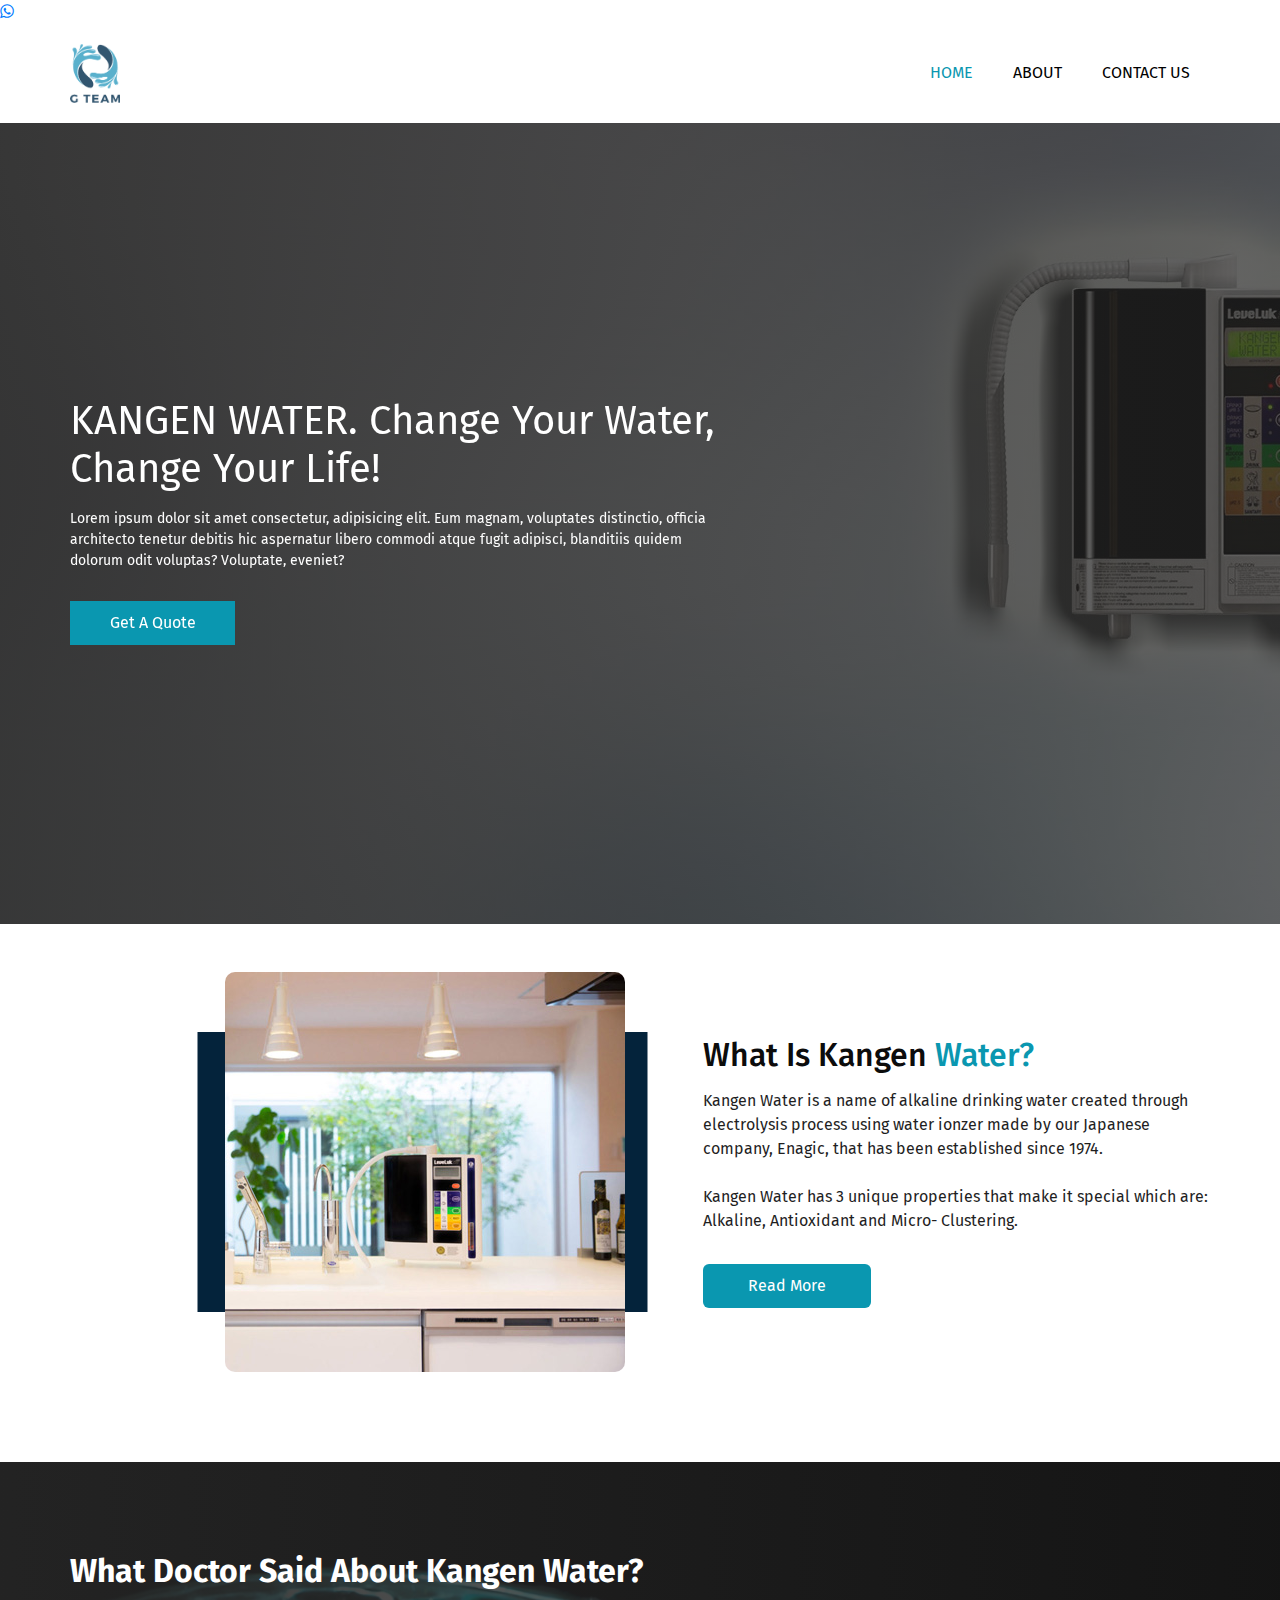
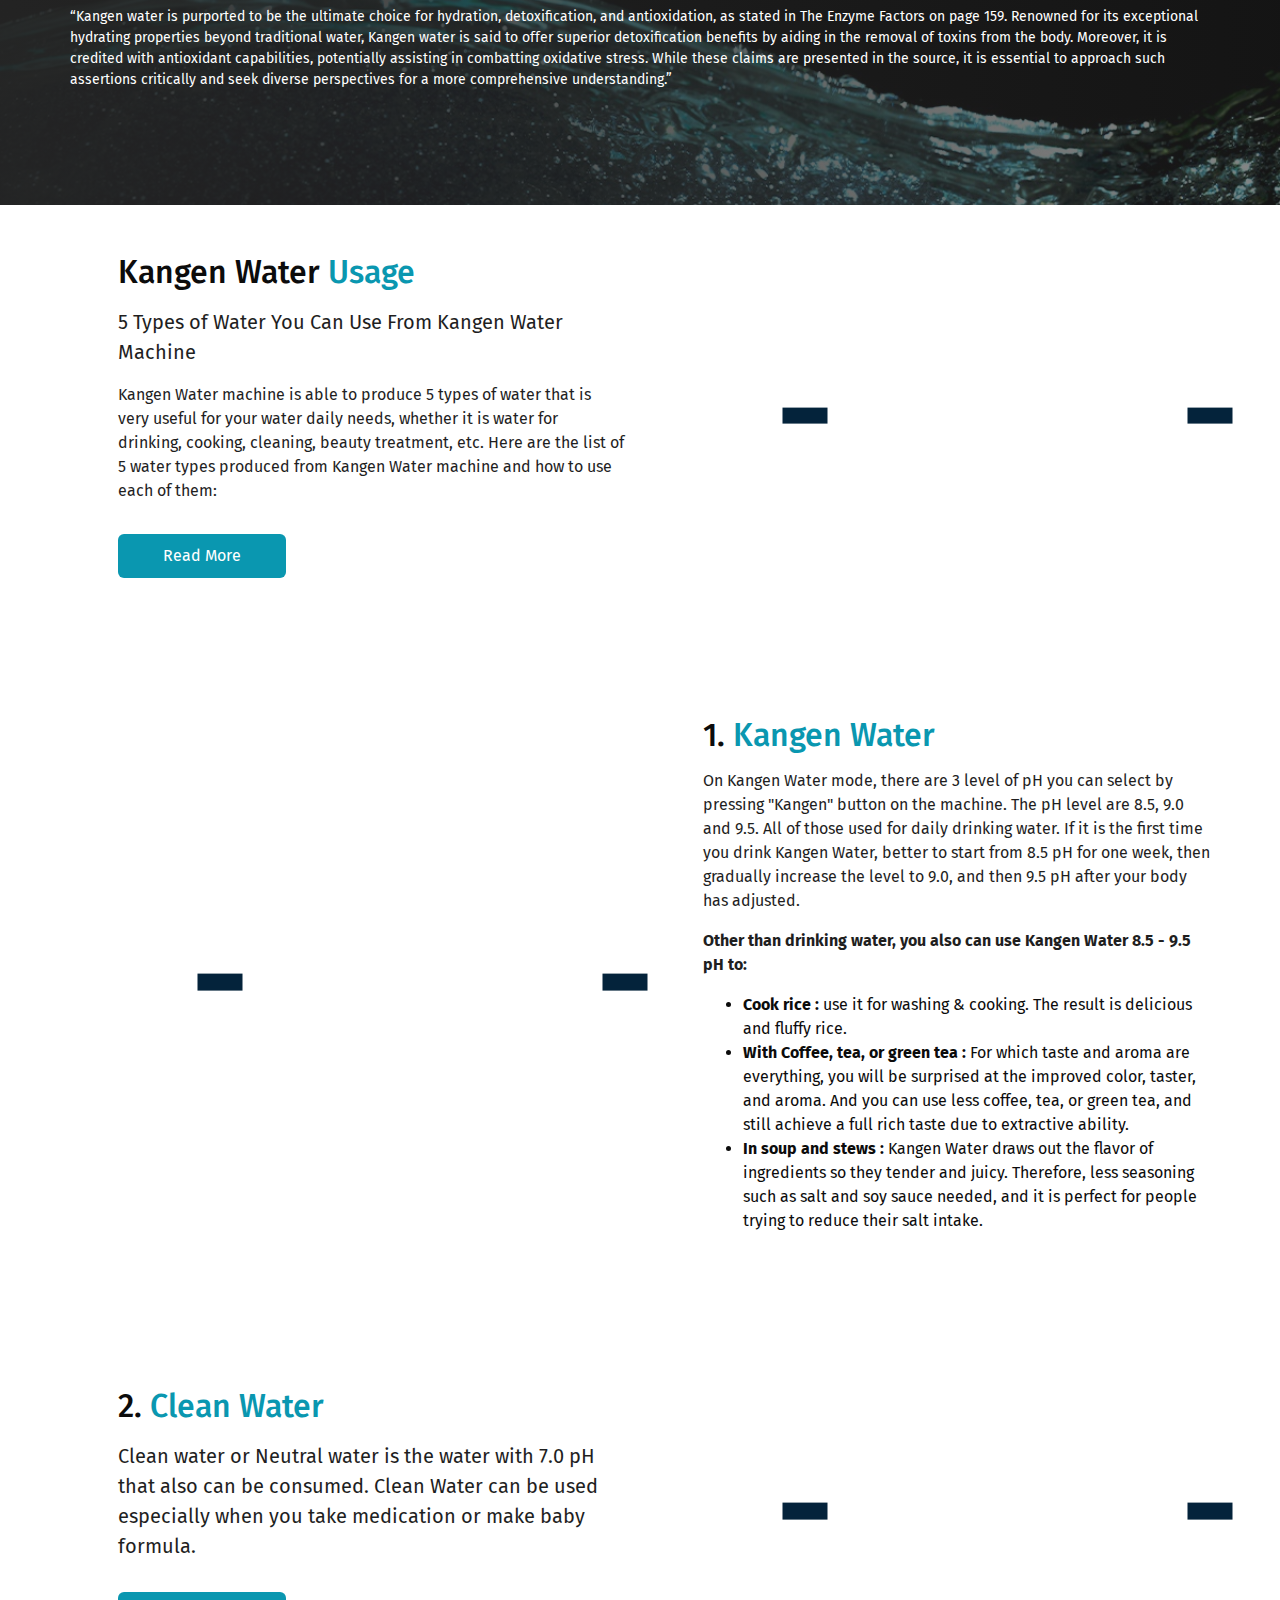
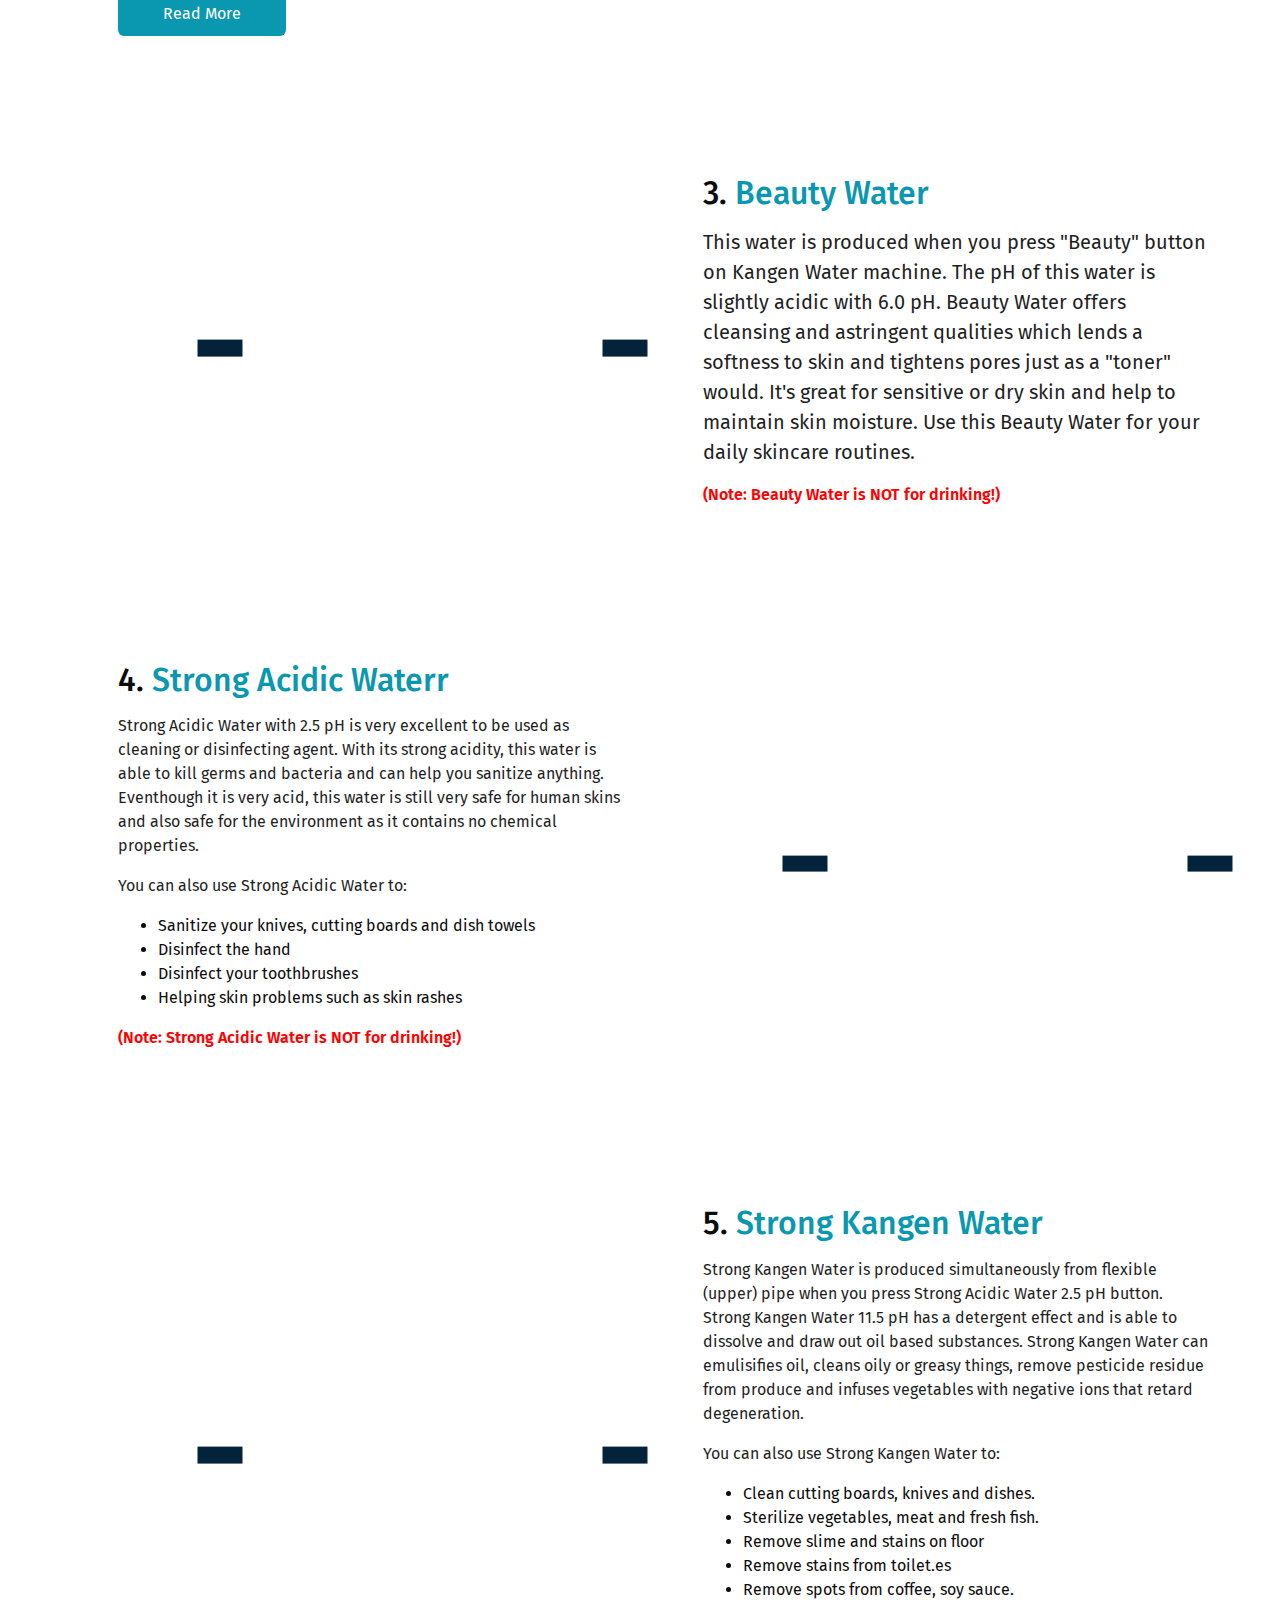
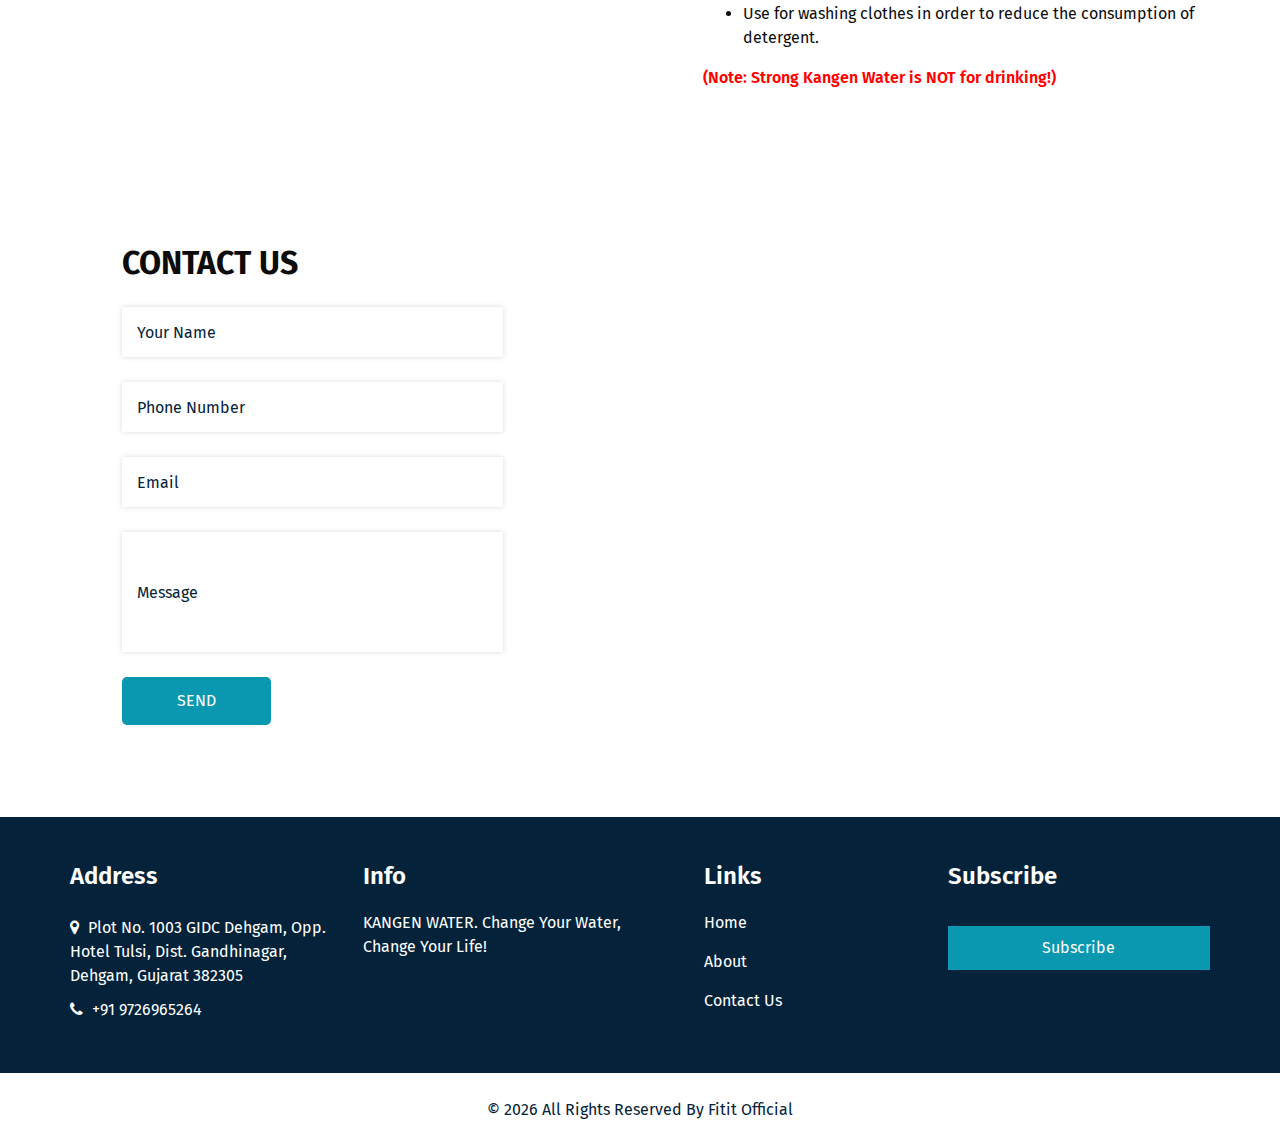
==== commit 626615c2: "logo cahnge" ====
--- a/index.html
+++ b/index.html
@@ -32,11 +32,16 @@
   <link href="css/style.css" rel="stylesheet" />
   <!-- responsive style -->
   <link href="css/responsive.css" rel="stylesheet" />
+  <link rel="stylesheet" href="https://maxcdn.bootstrapcdn.com/font-awesome/4.5.0/css/font-awesome.min.css">
 
 </head>
 
 <body>
 
+  <a href="https://api.whatsapp.com/send?phone=9726965264&text=Hello I want to know more about KANGEN WATER"
+    class="float" target="_blank">
+    <i class="fa fa-whatsapp my-float"></i>
+  </a>
   <div class="hero_area">
     <!-- header section strats -->
     <header class="header_section">
@@ -44,9 +49,7 @@
         <div class="container">
           <nav class="navbar navbar-expand-lg custom_nav-container ">
             <a class="navbar-brand" href="index.html">
-              <span>
-                Kangen Water
-              </span>
+             <img src="./images/gtm.png" width="50px" alt="">
             </a>
 
             <button class="navbar-toggler" type="button" data-toggle="collapse" data-target="#navbarSupportedContent"
@@ -55,12 +58,9 @@
             </button>
 
             <div class="collapse navbar-collapse" id="navbarSupportedContent">
-              <ul class="navbar-nav  ">
+              <ul class="navbar-nav ">
                 <li class="nav-item active">
                   <a class="nav-link" href="index.html">Home <span class="sr-only">(current)</span></a>
-                </li>
-                <li class="nav-item">
-                  <a class="nav-link" href="service.html">Services</a>
                 </li>
                 <li class="nav-item">
                   <a class="nav-link" href="about.html"> About</a>
@@ -96,7 +96,8 @@
                       quidem dolorum odit voluptas? Voluptate, eveniet?
                     </p>
                     <div class="btn-box">
-                      <a href="" class="btn1">
+                      <a href="https://api.whatsapp.com/send?phone=9726965264&text=Hello I want to know more about KANGEN WATER"
+                        target="_blank" class="btn1">
                         Get A Quote
                       </a>
                     </div>
@@ -134,7 +135,8 @@
               Kangen Water has 3 unique properties that make it special which are: Alkaline, Antioxidant and Micro-
               Clustering.
             </p>
-            <a href="" style="border-radius: 6px;">
+            <a href="https://api.whatsapp.com/send?phone=9726965264&text=Hello I want to know more about KANGEN WATER"
+              target="_blank" style="border-radius: 6px;">
               Read More
             </a>
           </div>
@@ -191,7 +193,8 @@
             <p>Kangen Water machine is able to produce 5 types of water that is very useful for your water daily needs,
               whether it is water for drinking, cooking, cleaning, beauty treatment, etc. Here are the list of 5 water
               types produced from Kangen Water machine and how to use each of them:</p>
-            <a href="" style="border-radius: 6px;">
+            <a href="https://api.whatsapp.com/send?phone=9726965264&text=Hello I want to know more about KANGEN WATER"
+              target="_blank" style="border-radius: 6px;">
               Read More
             </a>
           </div>
@@ -275,7 +278,8 @@
               Clean water or Neutral water is the water with 7.0 pH that also can be consumed. Clean Water can be used
               especially when you take medication or make baby formula.
             </p>
-            <a href="" style="border-radius: 6px;">
+            <a href="https://api.whatsapp.com/send?phone=9726965264&text=Hello I want to know more about KANGEN WATER"
+              target="_blank" style="border-radius: 6px;">
               Read More
             </a>
           </div>
@@ -404,7 +408,7 @@
               <li>Remove spots from coffee, soy sauce.</li>
               <li>Use for washing clothes in order to reduce the consumption of detergent.</li>
             </ul>
-            <p style="font-weight: 600;color: red;"> (Note: Strong Kangen Water  is NOT for drinking!)</p>
+            <p style="font-weight: 600;color: red;"> (Note: Strong Kangen Water is NOT for drinking!)</p>
           </div>
         </div>
 
@@ -476,36 +480,16 @@
               <a href="">
                 <i class="fa fa-map-marker" aria-hidden="true"></i>
                 <span>
-                  Location
+                  Plot No. 1003 GIDC Dehgam, Opp. Hotel Tulsi, Dist. Gandhinagar, Dehgam, Gujarat 382305
                 </span>
               </a>
-              <a href="">
+              <a href="tel:9726965264">
                 <i class="fa fa-phone" aria-hidden="true"></i>
                 <span>
-                  Call +01 1234567890
+                  +91 9726965264
                 </span>
               </a>
-              <a href="">
-                <i class="fa fa-envelope" aria-hidden="true"></i>
-                <span>
-                  demo@gmail.com
-                </span>
-              </a>
-            </div>
-          </div>
-          <div class="info_social">
-            <a href="">
-              <i class="fa fa-facebook" aria-hidden="true"></i>
-            </a>
-            <a href="">
-              <i class="fa fa-twitter" aria-hidden="true"></i>
-            </a>
-            <a href="">
-              <i class="fa fa-linkedin" aria-hidden="true"></i>
-            </a>
-            <a href="">
-              <i class="fa fa-instagram" aria-hidden="true"></i>
-            </a>
+            </div>
           </div>
         </div>
         <div class="col-md-6 col-lg-3 info_col">
@@ -514,8 +498,7 @@
               Info
             </h4>
             <p>
-              necessary, making this the first true generator on the Internet. It uses a dictionary of over 200 Latin
-              words, combined with a handful
+              KANGEN WATER. Change Your Water, Change Your Life!
             </p>
           </div>
         </div>
@@ -533,10 +516,6 @@
                 <img src="images/nav-bullet.png" alt="">
                 About
               </a>
-              <a class="" href="service.html">
-                <img src="images/nav-bullet.png" alt="">
-                Services
-              </a>
               <a class="" href="contact.html">
                 <img src="images/nav-bullet.png" alt="">
                 Contact Us
@@ -549,9 +528,13 @@
             Subscribe
           </h4>
           <form action="#">
-            <input type="text" placeholder="Enter email" />
+            <!-- <input type="text" placeholder="Enter email" /> -->
             <button type="submit">
-              Subscribe
+              <a style="color: #fff;"
+                href="https://api.whatsapp.com/send?phone=9726965264&text=Hello I want to know more about KANGEN WATER"
+                target="_blank">
+                Subscribe
+              </a>
             </button>
           </form>
         </div>
